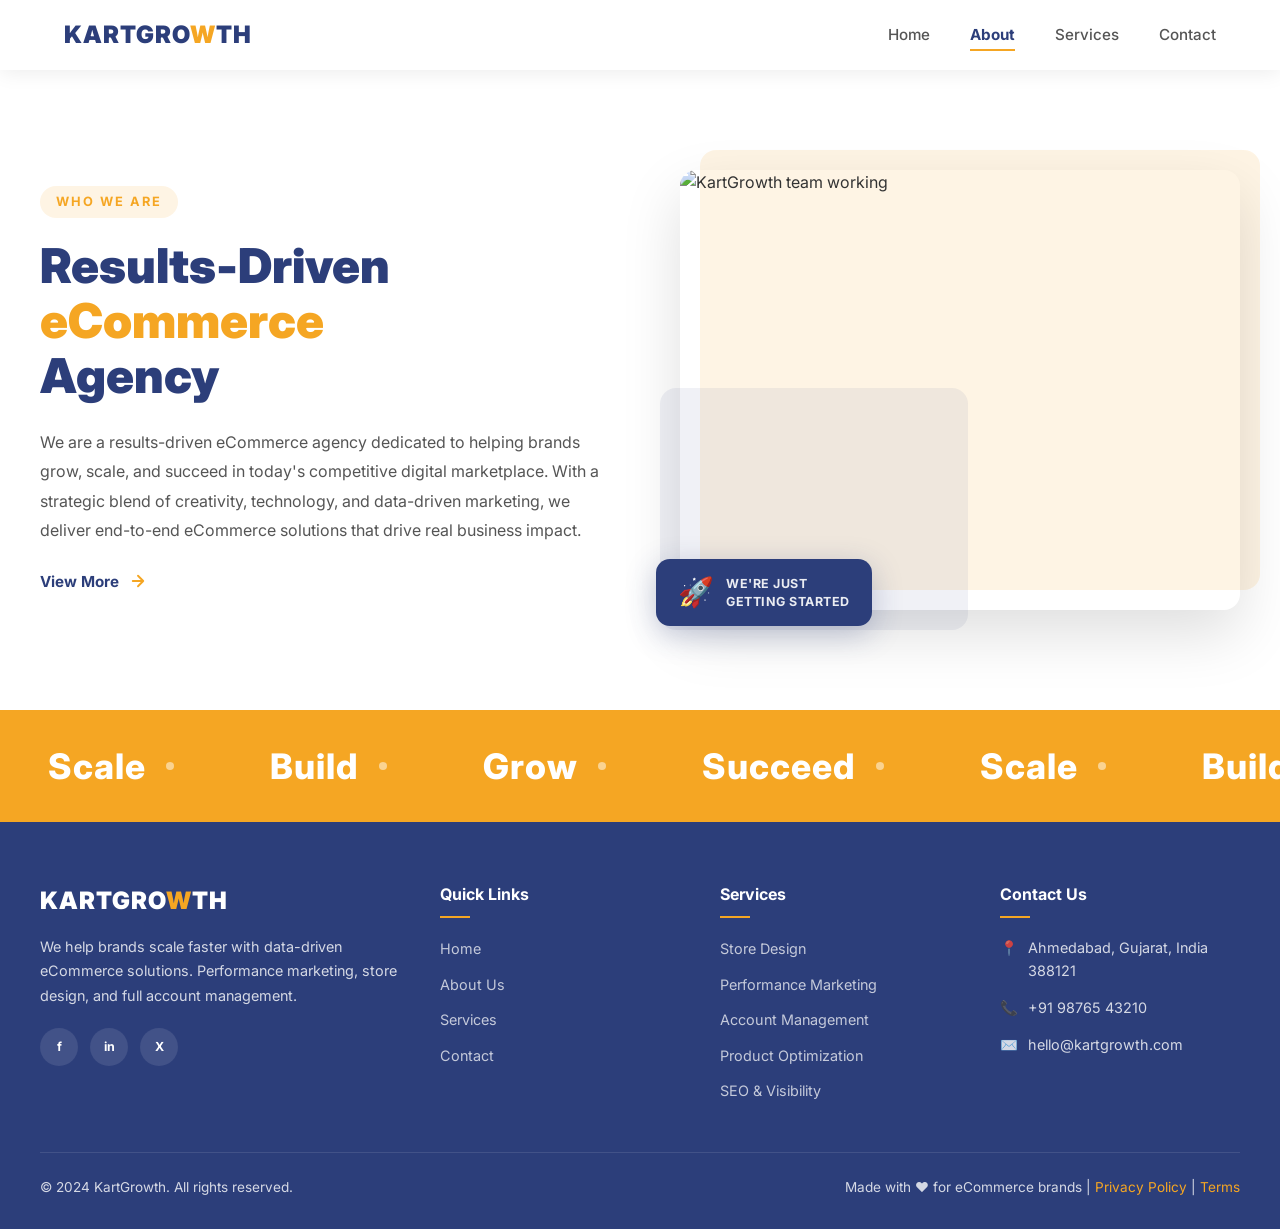
==== about/index.html @ 32ffd0ef "Initial commit: Added HTML, CSS, JS, and Images" ====
<!DOCTYPE html>
<html lang="en">
<head>
  <meta charset="UTF-8" />
  <meta name="viewport" content="width=device-width, initial-scale=1.0" />
  <title>About | KartGrowth</title>
  <link rel="stylesheet" href="../css/style.css" />
  <link rel="stylesheet" href="../css/about.css" />
</head>
<body>

  <div id="header-placeholder"></div>

  <main class="page-content">
    <!-- ===== ABOUT US ===== -->
    <section class="about" id="about">
    <div class="about-container">

        <!-- Left: Content -->
        <div class="about-content">
        <span class="about-tag">Who We Are</span>
        <h2 class="about-title">
            Results-Driven<br><span>eCommerce</span><br>Agency
        </h2>
        <p class="about-desc">
            We are a results-driven eCommerce agency dedicated to helping brands grow,
            scale, and succeed in today's competitive digital marketplace. With a
            strategic blend of creativity, technology, and data-driven marketing, we
            deliver end-to-end eCommerce solutions that drive real business impact.
        </p>

        <div class="about-extra" id="about-extra">
            <p class="about-desc">
            Our expertise spans across store design and development, high-converting
            product listings, brand-focused creatives, performance marketing, and
            complete account management. We work closely with our clients to
            understand their goals, challenges, and target audience, enabling us to
            craft customized strategies that maximize visibility, conversions, and
            long-term growth.
            </p>
            <p class="about-desc">
            At our core, we believe in transparency, innovation, and continuous
            optimization. Our mission is to empower businesses of all sizes to build
            strong digital brands, increase revenue, and achieve sustainable success
            across major eCommerce platforms. With a passion for excellence and a
            commitment to results, we transform ideas into high-performing online
            businesses.
            </p>
        </div>

        <button class="about-link" id="about-toggle" onclick="toggleAbout()">
            View More
            <svg id="about-arrow" viewBox="0 0 24 24" fill="none" stroke-width="2.5" stroke-linecap="round" stroke-linejoin="round">
            <path d="M5 12h14M12 5l7 7-7 7"/>
            </svg>
        </button>
        </div>

        <!-- Right: Image -->
        <div class="about-image-wrap">
        <img
            src="https://images.unsplash.com/photo-1573496359142-b8d87734a5a2?w=800&q=80"
            alt="KartGrowth team working"
        />
        <div class="about-badge">
            <div class="badge-icon">🚀</div>
            <div class="badge-text">We're Just<br>Getting Started</div>
        </div>
        </div>

    </div>
    </section>

    <!-- ===== MARQUEE STRIP ===== -->
    <div class="marquee-section">
    <div class="marquee-track">
        <div class="marquee-item"><span>Scale</span><span class="marquee-dot"></span></div>
        <div class="marquee-item"><span>Build</span><span class="marquee-dot"></span></div>
        <div class="marquee-item"><span>Grow</span><span class="marquee-dot"></span></div>
        <div class="marquee-item"><span>Succeed</span><span class="marquee-dot"></span></div>
        <div class="marquee-item"><span>Scale</span><span class="marquee-dot"></span></div>
        <div class="marquee-item"><span>Build</span><span class="marquee-dot"></span></div>
        <div class="marquee-item"><span>Grow</span><span class="marquee-dot"></span></div>
        <div class="marquee-item"><span>Succeed</span><span class="marquee-dot"></span></div>
        <div class="marquee-item"><span>Scale</span><span class="marquee-dot"></span></div>
        <div class="marquee-item"><span>Build</span><span class="marquee-dot"></span></div>
        <div class="marquee-item"><span>Grow</span><span class="marquee-dot"></span></div>
        <div class="marquee-item"><span>Succeed</span><span class="marquee-dot"></span></div>
        <div class="marquee-item"><span>Scale</span><span class="marquee-dot"></span></div>
        <div class="marquee-item"><span>Build</span><span class="marquee-dot"></span></div>
        <div class="marquee-item"><span>Grow</span><span class="marquee-dot"></span></div>
        <div class="marquee-item"><span>Succeed</span><span class="marquee-dot"></span></div>
    </div>
    </div>
  </main>

  <div id="footer-placeholder"></div>

  <script src="../js/main.js"></script>
</body>
</html>
---- css/style.css ----
/* ===== GOOGLE FONTS - INTER ===== */
@import url('https://fonts.googleapis.com/css2?family=Inter:wght@400;500;600;700;800;900&display=swap');

/* ===== RESET & BASE ===== */
*, *::before, *::after { box-sizing: border-box; margin: 0; padding: 0; }

:root {
  --primary: #f5a623;
  --dark: #2c3e7a;
  --white: #ffffff;
  --gray: #f4f4f4;
  --text: #333333;
  --shadow: 0 4px 20px rgba(0,0,0,0.1);
  --radius: 8px;
  --transition: 0.3s ease;
}

html { scroll-behavior: smooth; }

body {
  font-family: 'Inter', sans-serif;
  color: var(--text);
  line-height: 1.6;
  overflow-x: hidden;
}

a { text-decoration: none; color: inherit; }
img { max-width: 100%; display: block; }

/* ===== HEADER ===== */
.header {
  position: fixed;
  top: 0; left: 0; right: 0;
  z-index: 1000;
  background: rgba(255,255,255,0.97);
  backdrop-filter: blur(10px);
  box-shadow: 0 2px 20px rgba(0,0,0,0.08);
  height: 70px;
  transition: height 0.3s ease;
}

.header-container {
  max-width: 1200px;
  margin: 0 auto;
  padding: 0 24px;
  height: 100%;
  display: flex;
  align-items: center;
  justify-content: space-between;
}

.logo {
  font-size: 1.5rem;
  font-weight: 900;
  color: var(--dark);
  letter-spacing: 1px;
  font-family: 'Inter', sans-serif;
}
.logo-accent, .footer-logo span { color: var(--primary); }

.nav { display: flex; gap: 40px; }

.nav-link {
  color: #555;
  font-weight: 500;
  font-size: 0.95rem;
  position: relative;
  transition: color var(--transition);
  font-family: 'Inter', sans-serif;
}
.nav-link::after {
  content: '';
  position: absolute;
  bottom: -4px; left: 0;
  width: 0; height: 2px;
  background: var(--primary);
  transition: width var(--transition);
}
.nav-link:hover { color: var(--dark); }
.nav-link:hover::after { width: 100%; }
.nav-link.active { color: var(--dark); font-weight: 700; }
.nav-link.active::after { width: 100%; }

/* Hamburger */
.hamburger {
  display: none;
  flex-direction: column;
  gap: 5px;
  background: none;
  border: none;
  cursor: pointer;
  padding: 4px;
  z-index: 1100;
}
.hamburger span {
  display: block;
  width: 25px; height: 3px;
  background: var(--dark);
  border-radius: 3px;
  transition: var(--transition);
}
.hamburger.active span:nth-child(1) { transform: translateY(8px) rotate(45deg); }
.hamburger.active span:nth-child(2) { opacity: 0; }
.hamburger.active span:nth-child(3) { transform: translateY(-8px) rotate(-45deg); }

/* ===== HERO SECTION ===== */
.hero {
  min-height: 100vh;
  padding-top: 70px;
  background: linear-gradient(rgba(20,30,70,0.62), rgba(20,30,70,0.62)),
              url('https://images.unsplash.com/photo-1522071820081-009f0129c71c?w=1600&q=80') center/cover no-repeat;
  display: flex;
  align-items: center;
}

.hero-container {
  max-width: 1200px;
  margin: 0 auto;
  padding: 60px 24px;
  display: grid;
  grid-template-columns: 1fr 400px;
  gap: 60px;
  align-items: center;
  width: 100%;
}

.hero-title {
  font-size: clamp(2.2rem, 5vw, 3.8rem);
  font-weight: 900;
  line-height: 1.15;
  color: var(--white);
  margin-bottom: 24px;
  font-family: 'Inter', sans-serif;
}
.hero-title .highlight { color: var(--primary); }

.hero-desc {
  color: rgba(255,255,255,0.88);
  font-size: 1rem;
  margin-bottom: 36px;
  max-width: 560px;
  font-weight: 400;
}

.btn-primary {
  display: inline-block;
  background: var(--primary);
  color: var(--white);
  font-weight: 700;
  font-size: 1rem;
  padding: 16px 36px;
  border-radius: var(--radius);
  border: none;
  cursor: pointer;
  transition: transform var(--transition), box-shadow var(--transition);
  font-family: 'Inter', sans-serif;
}
.btn-primary:hover {
  transform: translateY(-2px);
  box-shadow: 0 8px 25px rgba(245,166,35,0.45);
}

/* Hero Form */
.hero-form {
  background: var(--primary);
  border-radius: 12px;
  padding: 32px 28px;
  display: flex;
  flex-direction: column;
  gap: 14px;
}

.hero-form input,
.hero-form textarea {
  width: 100%;
  padding: 14px 16px;
  border: none;
  border-radius: var(--radius);
  font-size: 0.95rem;
  outline: none;
  font-family: 'Inter', sans-serif;
  background: var(--white);
  color: var(--text);
  transition: box-shadow var(--transition);
}
.hero-form input::placeholder,
.hero-form textarea::placeholder { color: #aaa; font-family: 'Inter', sans-serif; }
.hero-form input:focus,
.hero-form textarea:focus { box-shadow: 0 0 0 3px rgba(255,255,255,0.5); }

.hero-form textarea { resize: none; height: 80px; }

.btn-submit {
  background: var(--dark);
  color: var(--white);
  font-weight: 700;
  font-size: 1.05rem;
  padding: 15px;
  border: none;
  border-radius: var(--radius);
  cursor: pointer;
  transition: background var(--transition), transform var(--transition);
  font-family: 'Inter', sans-serif;
  letter-spacing: 0.3px;
}
.btn-submit:hover { background: #1a2a5e; transform: translateY(-1px); }

/* ===== FOOTER ===== */
.footer {
  background: var(--dark);
  color: rgba(255,255,255,0.8);
  padding: 60px 24px 30px;
  font-family: 'Inter', sans-serif;
}

.footer-container {
  max-width: 1200px;
  margin: 0 auto;
}

.footer-grid {
  display: grid;
  grid-template-columns: 1.5fr 1fr 1fr 1fr;
  gap: 40px;
  margin-bottom: 48px;
}

.footer-logo {
  font-size: 1.5rem;
  font-weight: 900;
  color: var(--white);
  margin-bottom: 14px;
  letter-spacing: 1px;
}

.footer-desc { font-size: 0.9rem; line-height: 1.7; margin-bottom: 20px; }

.social-links { display: flex; gap: 12px; flex-wrap: wrap; }
.social-link {
  width: 38px; height: 38px;
  background: rgba(255,255,255,0.1);
  border-radius: 50%;
  display: flex;
  align-items: center;
  justify-content: center;
  font-size: 0.78rem;
  font-weight: 700;
  color: var(--white);
  transition: background var(--transition);
}
.social-link:hover { background: var(--primary); }

.footer-heading {
  font-size: 1rem;
  font-weight: 700;
  color: var(--white);
  margin-bottom: 18px;
  position: relative;
  padding-bottom: 10px;
}
.footer-heading::after {
  content: '';
  position: absolute;
  bottom: 0; left: 0;
  width: 30px; height: 2px;
  background: var(--primary);
}

.footer-links { list-style: none; display: flex; flex-direction: column; gap: 10px; }
.footer-links a {
  color: rgba(255,255,255,0.72);
  font-size: 0.9rem;
  transition: color var(--transition), padding-left var(--transition);
}
.footer-links a:hover { color: var(--primary); padding-left: 5px; }

.footer-contact-item {
  display: flex;
  gap: 10px;
  align-items: flex-start;
  font-size: 0.9rem;
  margin-bottom: 14px;
}
.footer-contact-item .icon { font-style: normal; min-width: 18px; }

.footer-bottom {
  border-top: 1px solid rgba(255,255,255,0.1);
  padding-top: 24px;
  display: flex;
  justify-content: space-between;
  align-items: center;
  font-size: 0.85rem;
  flex-wrap: wrap;
  gap: 12px;
}
.footer-bottom a { color: var(--primary); }

/* ===== PAGE WRAPPER (used by inner pages) ===== */
.page-content {
  padding-top: 70px;
  min-height: 80vh;
}

/* ===== RESPONSIVE ===== */
@media (max-width: 968px) {
  .hero-container {
    grid-template-columns: 1fr;
    text-align: center;
    gap: 40px;
  }
  .hero-desc { margin: 0 auto 36px; }
  .hero-form { max-width: 480px; margin: 0 auto; width: 100%; }
  .footer-grid { grid-template-columns: 1fr 1fr; gap: 32px; }
}

@media (max-width: 768px) {
  .nav {
    position: fixed;
    top: 70px; left: 0; right: 0;
    background: var(--white);
    flex-direction: column;
    align-items: center;
    gap: 0;
    max-height: 0;
    overflow: hidden;
    transition: max-height 0.35s ease, padding 0.35s ease;
    box-shadow: 0 8px 20px rgba(0,0,0,0.08);
  }
  .nav.open { max-height: 300px; padding: 16px 0; }
  .nav-link {
    padding: 14px 24px;
    width: 100%;
    text-align: center;
    font-size: 1rem;
    border-bottom: 1px solid #f0f0f0;
  }
  .nav-link::after { display: none; }
  .hamburger { display: flex; }
  .footer-grid { grid-template-columns: 1fr; }
  .footer-bottom { flex-direction: column; text-align: center; }
}

@media (max-width: 480px) {
  .hero-title { font-size: 2rem; }
  .hero-desc { font-size: 0.95rem; }
  .btn-primary { padding: 14px 28px; font-size: 0.95rem; }
  .hero-form { padding: 24px 18px; }
}
---- css/about.css ----
/* ===== ABOUT US SECTION ===== */
.about {
  padding: 100px 24px;
  background: var(--white);
  overflow: hidden;
}

.about-container {
  max-width: 1200px;
  margin: 0 auto;
  display: grid;
  grid-template-columns: 1fr 1fr;
  gap: 80px;
  align-items: center;
}

.about-tag {
  display: inline-block;
  background: rgba(245, 166, 35, 0.12);
  color: var(--primary);
  font-size: 0.8rem;
  font-weight: 700;
  letter-spacing: 2px;
  text-transform: uppercase;
  padding: 6px 16px;
  border-radius: 50px;
  margin-bottom: 20px;
}

.about-title {
  font-size: clamp(2.2rem, 4vw, 3rem);
  font-weight: 900;
  color: var(--dark);
  line-height: 1.15;
  margin-bottom: 24px;
}
.about-title span { color: var(--primary); }

.about-desc {
  color: #555;
  font-size: 1rem;
  line-height: 1.85;
  margin-bottom: 18px;
}

/* Expandable content */
.about-extra {
  max-height: 0;
  overflow: hidden;
  transition: max-height 0.5s ease, opacity 0.4s ease;
  opacity: 0;
}
.about-extra.open {
  max-height: 640px;
  opacity: 1;
}

/* View More button */
.about-link {
  display: inline-flex;
  align-items: center;
  gap: 10px;
  color: var(--dark);
  font-weight: 700;
  font-size: 0.95rem;
  background: none;
  border: none;
  cursor: pointer;
  font-family: 'Inter', sans-serif;
  padding: 0;
  margin-top: 8px;
  position: relative;
  transition: gap var(--transition);
}
.about-link::after {
  content: '';
  position: absolute;
  bottom: -3px; left: 0;
  width: 100%; height: 2px;
  background: var(--primary);
  transform: scaleX(0);
  transform-origin: left;
  transition: transform var(--transition);
}
.about-link:hover { gap: 16px; }
.about-link:hover::after { transform: scaleX(1); }
.about-link svg {
  width: 18px; height: 18px;
  stroke: var(--primary);
  transition: transform var(--transition);
}
.about-link:hover svg { transform: translateX(4px); }

/* Right Image */
.about-image-wrap {
  position: relative;
}
.about-image-wrap::before {
  content: '';
  position: absolute;
  top: -20px; right: -20px;
  width: 100%; height: 100%;
  background: rgba(245, 166, 35, 0.12);
  border-radius: 16px;
  z-index: 0;
}
.about-image-wrap::after {
  content: '';
  position: absolute;
  bottom: -20px; left: -20px;
  width: 55%; height: 55%;
  background: rgba(44, 62, 122, 0.07);
  border-radius: 16px;
  z-index: 0;
}
.about-image-wrap img {
  width: 100%;
  height: 440px;
  object-fit: cover;
  border-radius: 16px;
  position: relative;
  z-index: 1;
  box-shadow: 0 24px 60px rgba(0,0,0,0.13);
}

/* Startup badge */
.about-badge {
  position: absolute;
  bottom: -16px;
  left: -24px;
  background: var(--dark);
  color: var(--white);
  border-radius: 14px;
  padding: 16px 22px;
  z-index: 2;
  box-shadow: 0 8px 30px rgba(44,62,122,0.28);
  display: flex;
  align-items: center;
  gap: 12px;
  min-width: 190px;
}
.badge-icon { font-size: 1.8rem; line-height: 1; }
.badge-text {
  font-size: 0.78rem;
  font-weight: 700;
  line-height: 1.4;
  text-transform: uppercase;
  letter-spacing: 0.5px;
  color: rgba(255,255,255,0.9);
}

/* ===== MARQUEE ===== */
.marquee-section {
  background: var(--primary);
  padding: 28px 0;
  overflow: hidden;
}
.marquee-track {
  display: flex;
  animation: marquee 20s linear infinite;
  width: max-content;
}
.marquee-item {
  display: flex;
  align-items: center;
  gap: 20px;
  padding: 0 48px;
  white-space: nowrap;
}
.marquee-item span {
  font-size: clamp(1.6rem, 3vw, 2.2rem);
  font-weight: 800;
  color: var(--white);
  letter-spacing: 1px;
}
.marquee-dot {
  width: 8px; height: 8px;
  background: rgba(255,255,255,0.5);
  border-radius: 50%;
  flex-shrink: 0;
}
@keyframes marquee {
  0%   { transform: translateX(0); }
  100% { transform: translateX(-50%); }
}
.marquee-section:hover .marquee-track { animation-play-state: paused; }

/* ===== RESPONSIVE ===== */
@media (max-width: 968px) {
  .about-container { grid-template-columns: 1fr; gap: 50px; }
  .about-image-wrap { order: -1; }
  .about-badge { left: 12px; }
}
@media (max-width: 600px) {
  .about { padding: 70px 24px; }
  .about-image-wrap img { height: 280px; }
  .about-badge { bottom: -10px; left: 8px; padding: 12px 16px; min-width: 160px; }
  .badge-icon { font-size: 1.4rem; }
}
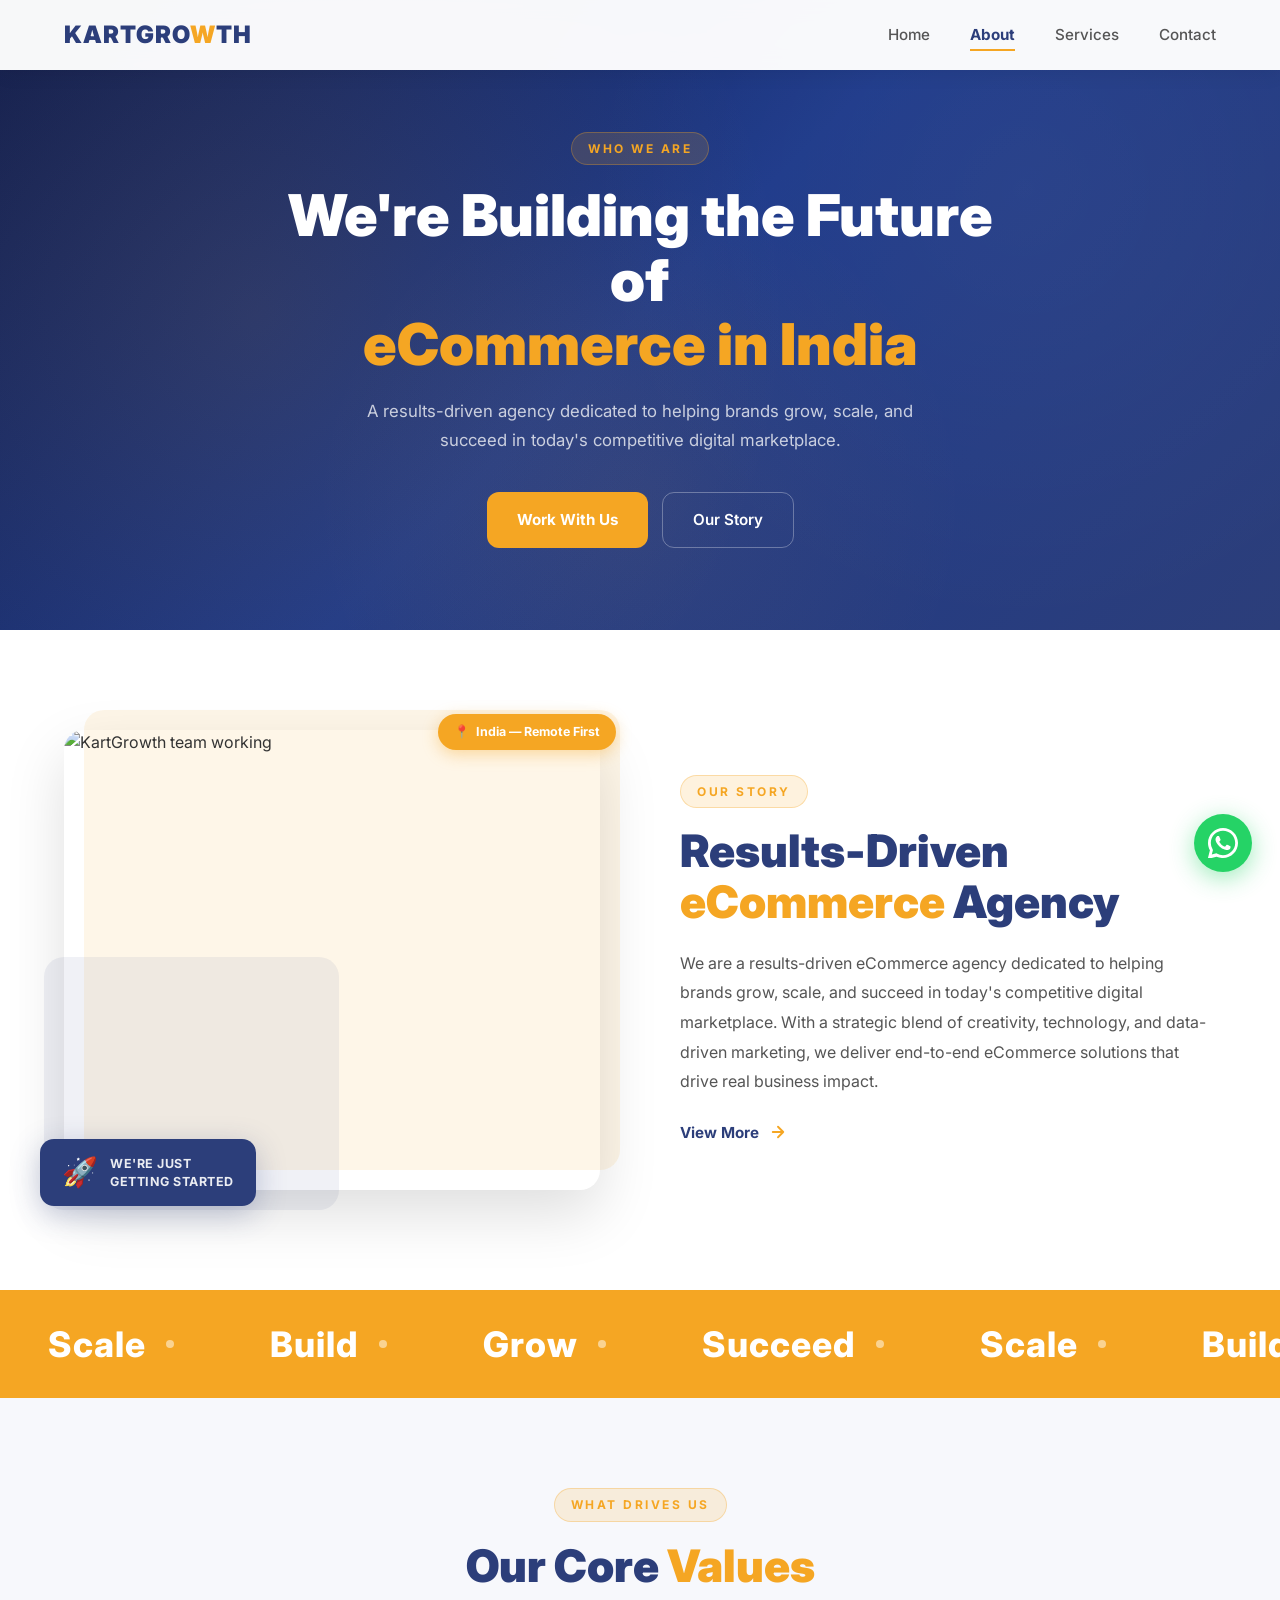
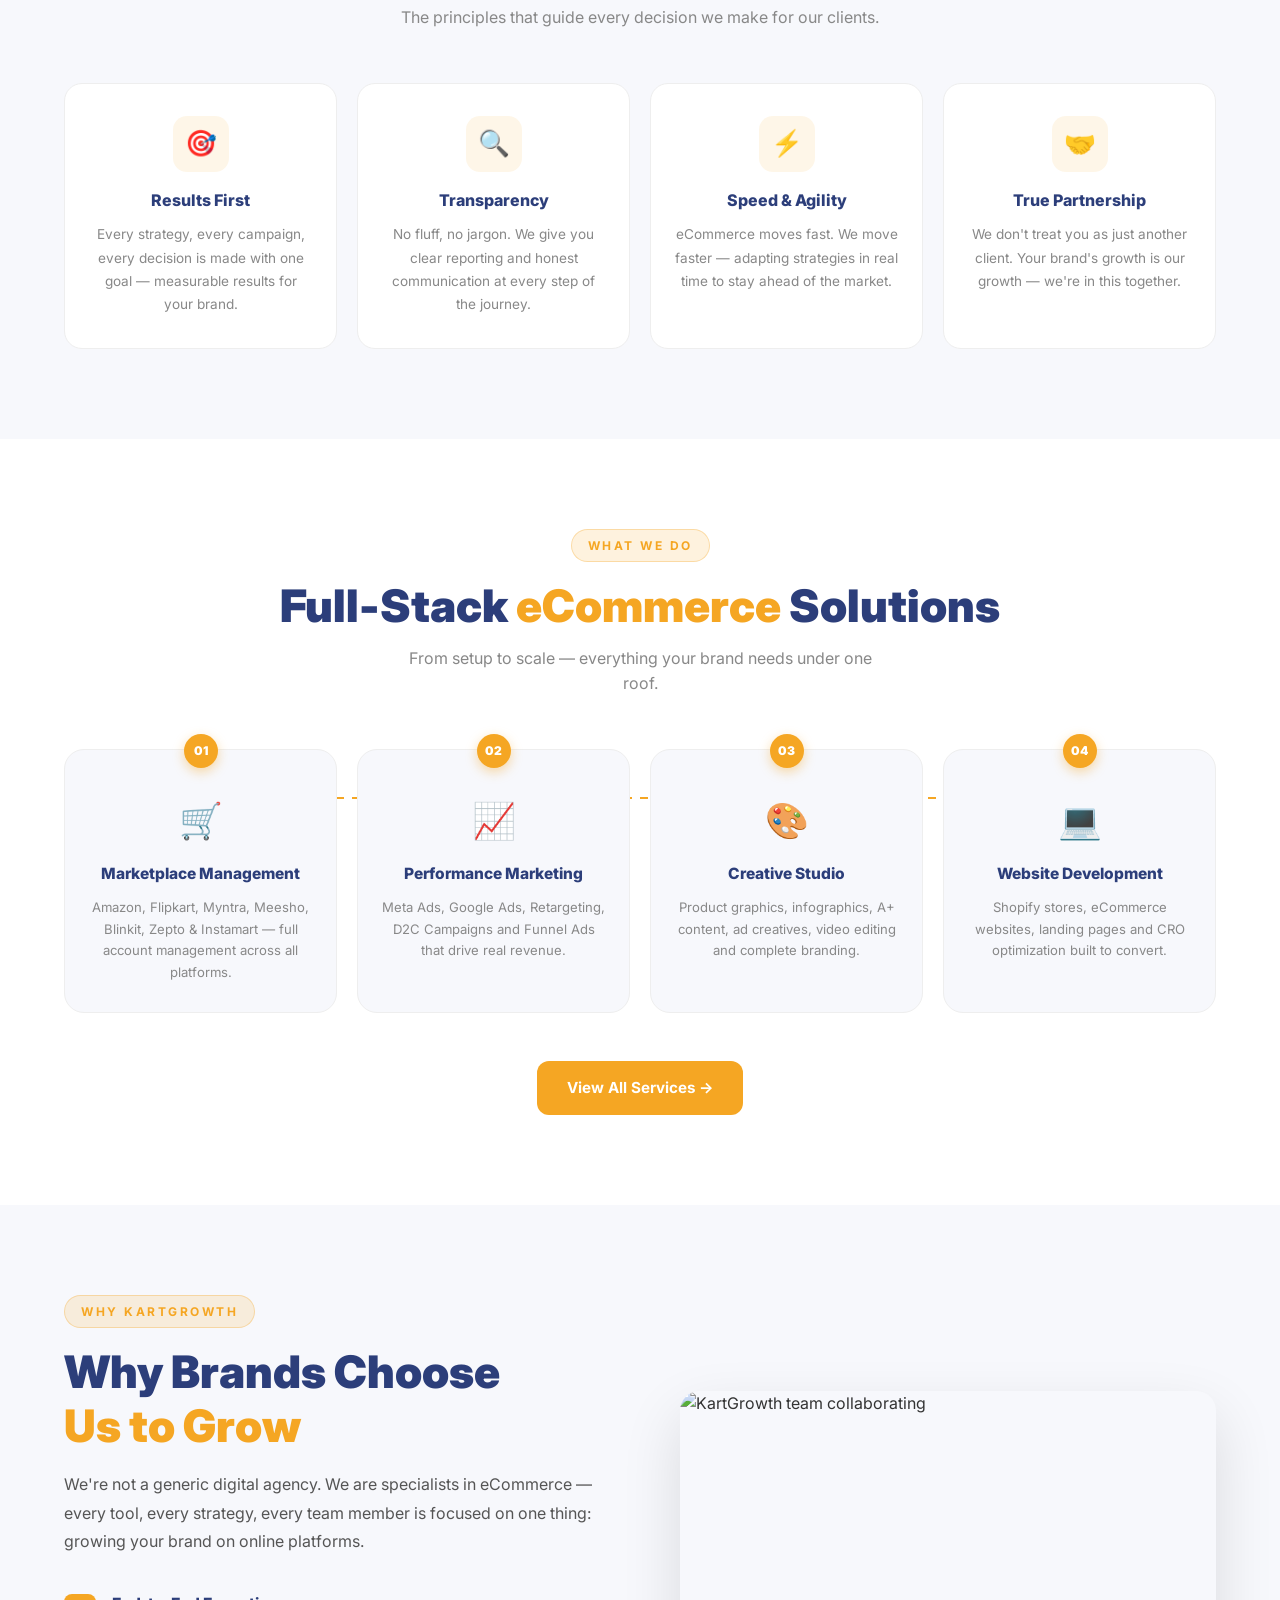
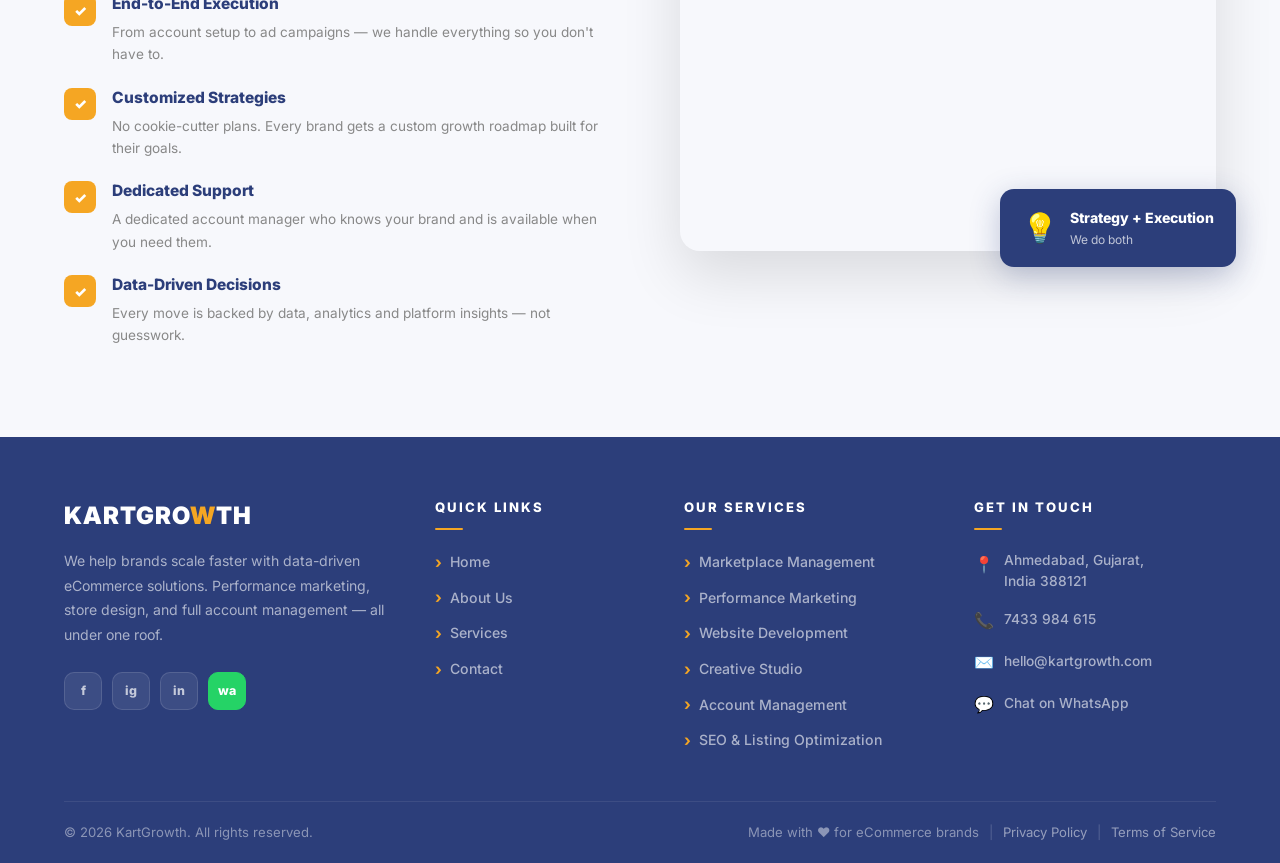
==== commit a48c9153: "Service Icons and lots of changes" ====
--- a/about/index.html
+++ b/about/index.html
@@ -3,7 +3,13 @@
 <head>
   <meta charset="UTF-8" />
   <meta name="viewport" content="width=device-width, initial-scale=1.0" />
+  <meta name="description" content="About KartGrowth – Results-driven eCommerce agency helping brands scale." />
   <title>About | KartGrowth</title>
+  <link rel="icon" type="image/x-icon" href="../images/favicon/favicon.ico">
+  <link rel="icon" type="image/png" sizes="16x16" href="../images/favicon/favicon-16x16.png">
+  <link rel="icon" type="image/png" sizes="32x32" href="../images/favicon/favicon-32x32.png">
+  <link rel="apple-touch-icon" sizes="180x180" href="../images/favicon/favicon-apple-touch-icon.png">
+  <link rel="manifest" href="../images/favicon/site.webmanifest">
   <link rel="stylesheet" href="../css/style.css" />
   <link rel="stylesheet" href="../css/about.css" />
 </head>
@@ -11,91 +17,237 @@
 
   <div id="header-placeholder"></div>
 
-  <main class="page-content">
-    <!-- ===== ABOUT US ===== -->
-    <section class="about" id="about">
-    <div class="about-container">
-
-        <!-- Left: Content -->
-        <div class="about-content">
-        <span class="about-tag">Who We Are</span>
-        <h2 class="about-title">
-            Results-Driven<br><span>eCommerce</span><br>Agency
-        </h2>
-        <p class="about-desc">
-            We are a results-driven eCommerce agency dedicated to helping brands grow,
-            scale, and succeed in today's competitive digital marketplace. With a
-            strategic blend of creativity, technology, and data-driven marketing, we
-            deliver end-to-end eCommerce solutions that drive real business impact.
-        </p>
-
-        <div class="about-extra" id="about-extra">
-            <p class="about-desc">
-            Our expertise spans across store design and development, high-converting
-            product listings, brand-focused creatives, performance marketing, and
-            complete account management. We work closely with our clients to
-            understand their goals, challenges, and target audience, enabling us to
-            craft customized strategies that maximize visibility, conversions, and
-            long-term growth.
-            </p>
-            <p class="about-desc">
-            At our core, we believe in transparency, innovation, and continuous
-            optimization. Our mission is to empower businesses of all sizes to build
-            strong digital brands, increase revenue, and achieve sustainable success
-            across major eCommerce platforms. With a passion for excellence and a
-            commitment to results, we transform ideas into high-performing online
-            businesses.
-            </p>
-        </div>
-
-        <button class="about-link" id="about-toggle" onclick="toggleAbout()">
-            View More
-            <svg id="about-arrow" viewBox="0 0 24 24" fill="none" stroke-width="2.5" stroke-linecap="round" stroke-linejoin="round">
-            <path d="M5 12h14M12 5l7 7-7 7"/>
-            </svg>
-        </button>
-        </div>
-
-        <!-- Right: Image -->
-        <div class="about-image-wrap">
-        <img
+  <!-- ===== HERO ===== -->
+  <section class="abt-hero">
+    <div class="abt-hero-bg"></div>
+    <div class="abt-hero-inner">
+      <span class="abt-badge">Who We Are</span>
+      <h1>We're Building the Future of<br><span>eCommerce in India</span></h1>
+      <p>A results-driven agency dedicated to helping brands grow, scale, and succeed in today's competitive digital marketplace.</p>
+      <div class="abt-hero-btns">
+        <a href="/contact/" class="abt-btn-primary">Work With Us</a>
+        <a href="#our-story" class="abt-btn-outline">Our Story</a>
+      </div>
+    </div>
+  </section>
+
+  <!-- ===== OUR STORY ===== -->
+  <section class="abt-story" id="our-story">
+    <div class="abt-container">
+      <div class="abt-story-grid">
+
+        <!-- Left: Image -->
+        <div class="abt-img-wrap">
+          <img
             src="https://images.unsplash.com/photo-1573496359142-b8d87734a5a2?w=800&q=80"
             alt="KartGrowth team working"
-        />
-        <div class="about-badge">
-            <div class="badge-icon">🚀</div>
-            <div class="badge-text">We're Just<br>Getting Started</div>
-        </div>
-        </div>
-
-    </div>
-    </section>
-
-    <!-- ===== MARQUEE STRIP ===== -->
-    <div class="marquee-section">
-    <div class="marquee-track">
-        <div class="marquee-item"><span>Scale</span><span class="marquee-dot"></span></div>
-        <div class="marquee-item"><span>Build</span><span class="marquee-dot"></span></div>
-        <div class="marquee-item"><span>Grow</span><span class="marquee-dot"></span></div>
-        <div class="marquee-item"><span>Succeed</span><span class="marquee-dot"></span></div>
-        <div class="marquee-item"><span>Scale</span><span class="marquee-dot"></span></div>
-        <div class="marquee-item"><span>Build</span><span class="marquee-dot"></span></div>
-        <div class="marquee-item"><span>Grow</span><span class="marquee-dot"></span></div>
-        <div class="marquee-item"><span>Succeed</span><span class="marquee-dot"></span></div>
-        <div class="marquee-item"><span>Scale</span><span class="marquee-dot"></span></div>
-        <div class="marquee-item"><span>Build</span><span class="marquee-dot"></span></div>
-        <div class="marquee-item"><span>Grow</span><span class="marquee-dot"></span></div>
-        <div class="marquee-item"><span>Succeed</span><span class="marquee-dot"></span></div>
-        <div class="marquee-item"><span>Scale</span><span class="marquee-dot"></span></div>
-        <div class="marquee-item"><span>Build</span><span class="marquee-dot"></span></div>
-        <div class="marquee-item"><span>Grow</span><span class="marquee-dot"></span></div>
-        <div class="marquee-item"><span>Succeed</span><span class="marquee-dot"></span></div>
-    </div>
-    </div>
-  </main>
+          />
+          <div class="abt-img-badge">
+            <div class="abt-badge-icon">🚀</div>
+            <div class="abt-badge-text">We're Just<br>Getting Started</div>
+          </div>
+          <div class="abt-img-tag">
+            <span>📍</span> India — Remote First
+          </div>
+        </div>
+
+        <!-- Right: Content -->
+        <div class="abt-story-content">
+          <span class="abt-badge">Our Story</span>
+          <h2>Results-Driven<br><span>eCommerce</span> Agency</h2>
+
+          <p>We are a results-driven eCommerce agency dedicated to helping brands grow, scale, and succeed in today's competitive digital marketplace. With a strategic blend of creativity, technology, and data-driven marketing, we deliver end-to-end eCommerce solutions that drive real business impact.</p>
+
+          <div class="abt-extra" id="abt-extra">
+            <p>Our expertise spans across store design and development, high-converting product listings, brand-focused creatives, performance marketing, and complete account management. We work closely with our clients to understand their goals, challenges, and target audience, enabling us to craft customized strategies that maximize visibility, conversions, and long-term growth.</p>
+            <p>At our core, we believe in transparency, innovation, and continuous optimization. Our mission is to empower businesses of all sizes to build strong digital brands, increase revenue, and achieve sustainable success across major eCommerce platforms. With a passion for excellence and a commitment to results, we transform ideas into high-performing online businesses.</p>
+          </div>
+
+          <button class="abt-toggle-btn" id="abt-toggle" onclick="toggleAbtExtra()">
+            View More
+            <svg id="abt-arrow" viewBox="0 0 24 24" fill="none" stroke="currentColor" stroke-width="2.5" stroke-linecap="round" stroke-linejoin="round">
+              <path d="M5 12h14M12 5l7 7-7 7"/>
+            </svg>
+          </button>
+        </div>
+
+      </div>
+    </div>
+  </section>
+
+  <!-- ===== MARQUEE ===== -->
+  <div class="abt-marquee">
+    <div class="abt-marquee-track">
+      <div class="abt-marquee-item"><span>Scale</span><i></i></div>
+      <div class="abt-marquee-item"><span>Build</span><i></i></div>
+      <div class="abt-marquee-item"><span>Grow</span><i></i></div>
+      <div class="abt-marquee-item"><span>Succeed</span><i></i></div>
+      <div class="abt-marquee-item"><span>Scale</span><i></i></div>
+      <div class="abt-marquee-item"><span>Build</span><i></i></div>
+      <div class="abt-marquee-item"><span>Grow</span><i></i></div>
+      <div class="abt-marquee-item"><span>Succeed</span><i></i></div>
+      <div class="abt-marquee-item"><span>Scale</span><i></i></div>
+      <div class="abt-marquee-item"><span>Build</span><i></i></div>
+      <div class="abt-marquee-item"><span>Grow</span><i></i></div>
+      <div class="abt-marquee-item"><span>Succeed</span><i></i></div>
+      <div class="abt-marquee-item"><span>Scale</span><i></i></div>
+      <div class="abt-marquee-item"><span>Build</span><i></i></div>
+      <div class="abt-marquee-item"><span>Grow</span><i></i></div>
+      <div class="abt-marquee-item"><span>Succeed</span><i></i></div>
+    </div>
+  </div>
+
+  <!-- ===== WHAT DRIVES US ===== -->
+  <section class="abt-values">
+    <div class="abt-container">
+      <div class="abt-section-head">
+        <span class="abt-badge">What Drives Us</span>
+        <h2>Our Core <span>Values</span></h2>
+        <p>The principles that guide every decision we make for our clients.</p>
+      </div>
+      <div class="abt-values-grid">
+        <div class="abt-value-card">
+          <div class="abt-value-icon">🎯</div>
+          <h4>Results First</h4>
+          <p>Every strategy, every campaign, every decision is made with one goal — measurable results for your brand.</p>
+        </div>
+        <div class="abt-value-card">
+          <div class="abt-value-icon">🔍</div>
+          <h4>Transparency</h4>
+          <p>No fluff, no jargon. We give you clear reporting and honest communication at every step of the journey.</p>
+        </div>
+        <div class="abt-value-card">
+          <div class="abt-value-icon">⚡</div>
+          <h4>Speed & Agility</h4>
+          <p>eCommerce moves fast. We move faster — adapting strategies in real time to stay ahead of the market.</p>
+        </div>
+        <div class="abt-value-card">
+          <div class="abt-value-icon">🤝</div>
+          <h4>True Partnership</h4>
+          <p>We don't treat you as just another client. Your brand's growth is our growth — we're in this together.</p>
+        </div>
+      </div>
+    </div>
+  </section>
+
+  <!-- ===== WHAT WE OFFER ===== -->
+  <section class="abt-offer">
+    <div class="abt-container">
+      <div class="abt-section-head">
+        <span class="abt-badge">What We Do</span>
+        <h2>Full-Stack <span>eCommerce</span> Solutions</h2>
+        <p>From setup to scale — everything your brand needs under one roof.</p>
+      </div>
+      <div class="abt-offer-grid">
+        <div class="abt-offer-card">
+          <div class="abt-offer-num">01</div>
+          <div class="abt-offer-icon">🛒</div>
+          <h4>Marketplace Management</h4>
+          <p>Amazon, Flipkart, Myntra, Meesho, Blinkit, Zepto & Instamart — full account management across all platforms.</p>
+        </div>
+        <div class="abt-offer-card">
+          <div class="abt-offer-num">02</div>
+          <div class="abt-offer-icon">📈</div>
+          <h4>Performance Marketing</h4>
+          <p>Meta Ads, Google Ads, Retargeting, D2C Campaigns and Funnel Ads that drive real revenue.</p>
+        </div>
+        <div class="abt-offer-card">
+          <div class="abt-offer-num">03</div>
+          <div class="abt-offer-icon">🎨</div>
+          <h4>Creative Studio</h4>
+          <p>Product graphics, infographics, A+ content, ad creatives, video editing and complete branding.</p>
+        </div>
+        <div class="abt-offer-card">
+          <div class="abt-offer-num">04</div>
+          <div class="abt-offer-icon">💻</div>
+          <h4>Website Development</h4>
+          <p>Shopify stores, eCommerce websites, landing pages and CRO optimization built to convert.</p>
+        </div>
+      </div>
+      <div class="abt-offer-cta">
+        <a href="/services/" class="abt-btn-primary">View All Services →</a>
+      </div>
+    </div>
+  </section>
+
+  <!-- ===== WHY CHOOSE US ===== -->
+  <section class="abt-why">
+    <div class="abt-container">
+      <div class="abt-why-grid">
+        <div class="abt-why-content">
+          <span class="abt-badge">Why KartGrowth</span>
+          <h2>Why Brands Choose<br><span>Us to Grow</span></h2>
+          <p>We're not a generic digital agency. We are specialists in eCommerce — every tool, every strategy, every team member is focused on one thing: growing your brand on online platforms.</p>
+          <div class="abt-why-list">
+            <div class="abt-why-item">
+              <div class="abt-why-check">✓</div>
+              <div>
+                <strong>End-to-End Execution</strong>
+                <p>From account setup to ad campaigns — we handle everything so you don't have to.</p>
+              </div>
+            </div>
+            <div class="abt-why-item">
+              <div class="abt-why-check">✓</div>
+              <div>
+                <strong>Customized Strategies</strong>
+                <p>No cookie-cutter plans. Every brand gets a custom growth roadmap built for their goals.</p>
+              </div>
+            </div>
+            <div class="abt-why-item">
+              <div class="abt-why-check">✓</div>
+              <div>
+                <strong>Dedicated Support</strong>
+                <p>A dedicated account manager who knows your brand and is available when you need them.</p>
+              </div>
+            </div>
+            <div class="abt-why-item">
+              <div class="abt-why-check">✓</div>
+              <div>
+                <strong>Data-Driven Decisions</strong>
+                <p>Every move is backed by data, analytics and platform insights — not guesswork.</p>
+              </div>
+            </div>
+          </div>
+        </div>
+        <div class="abt-why-image">
+          <img
+            src="https://images.unsplash.com/photo-1522071820081-009f0129c71c?w=800&q=80"
+            alt="KartGrowth team collaborating"
+          />
+          <div class="abt-why-badge">
+            <span>💡</span>
+            <div>
+              <strong>Strategy + Execution</strong>
+              <p>We do both</p>
+            </div>
+          </div>
+        </div>
+      </div>
+    </div>
+  </section>
 
   <div id="footer-placeholder"></div>
 
+  <!-- Floating WhatsApp -->
+  <a href="https://wa.me/917433984615" target="_blank" class="whatsapp-float" aria-label="Chat on WhatsApp">
+    <svg viewBox="0 0 24 24" fill="white" width="28" height="28">
+      <path d="M17.472 14.382c-.297-.149-1.758-.867-2.03-.967-.273-.099-.471-.148-.67.15-.197.297-.767.966-.94 1.164-.173.199-.347.223-.644.075-.297-.15-1.255-.463-2.39-1.475-.883-.788-1.48-1.761-1.653-2.059-.173-.297-.018-.458.13-.606.134-.133.298-.347.446-.52.149-.174.198-.298.298-.497.099-.198.05-.371-.025-.52-.075-.149-.669-1.612-.916-2.207-.242-.579-.487-.5-.669-.51-.173-.008-.371-.01-.57-.01-.198 0-.52.074-.792.372-.272.297-1.04 1.016-1.04 2.479 0 1.462 1.065 2.875 1.213 3.074.149.198 2.096 3.2 5.077 4.487.709.306 1.262.489 1.694.625.712.227 1.36.195 1.871.118.571-.085 1.758-.719 2.006-1.413.248-.694.248-1.289.173-1.413-.074-.124-.272-.198-.57-.347z"/>
+      <path d="M12 0C5.373 0 0 5.373 0 12c0 2.125.558 4.122 1.533 5.854L.057 23.57a.75.75 0 00.918.919l5.819-1.474A11.955 11.955 0 0012 24c6.627 0 12-5.373 12-12S18.627 0 12 0zm0 21.75a9.712 9.712 0 01-4.953-1.354l-.355-.211-3.676.931.96-3.576-.232-.368A9.715 9.715 0 012.25 12C2.25 6.615 6.615 2.25 12 2.25S21.75 6.615 21.75 12 17.385 21.75 12 21.75z"/>
+    </svg>
+  </a>
+
   <script src="../js/main.js"></script>
+  <script>
+    function toggleAbtExtra() {
+      const extra = document.getElementById('abt-extra');
+      const btn   = document.getElementById('abt-toggle');
+      const isOpen = extra.classList.contains('open');
+      extra.classList.toggle('open');
+      btn.innerHTML = isOpen
+        ? 'View More <svg viewBox="0 0 24 24" fill="none" stroke="currentColor" stroke-width="2.5" stroke-linecap="round" stroke-linejoin="round"><path d="M5 12h14M12 5l7 7-7 7"/></svg>'
+        : 'View Less <svg viewBox="0 0 24 24" fill="none" stroke="currentColor" stroke-width="2.5" stroke-linecap="round" stroke-linejoin="round"><path d="M5 12h14M12 19l7-7-7-7"/></svg>';
+      btn.querySelector('svg').style.cssText = 'width:18px;height:18px;stroke:#f5a623;';
+    }
+  </script>
 </body>
 </html>
--- a/css/style.css
+++ b/css/style.css
@@ -1,17 +1,27 @@
-/* ===== GOOGLE FONTS - INTER ===== */
+/* ================================================
+   style.css — KartGrowth Global Styles
+================================================ */
+
+/* ===== GOOGLE FONTS ===== */
 @import url('https://fonts.googleapis.com/css2?family=Inter:wght@400;500;600;700;800;900&display=swap');
 
-/* ===== RESET & BASE ===== */
-*, *::before, *::after { box-sizing: border-box; margin: 0; padding: 0; }
+/* ================================================
+   RESET & BASE
+================================================ */
+*, *::before, *::after {
+  box-sizing: border-box;
+  margin: 0;
+  padding: 0;
+}
 
 :root {
-  --primary: #f5a623;
-  --dark: #2c3e7a;
-  --white: #ffffff;
-  --gray: #f4f4f4;
-  --text: #333333;
-  --shadow: 0 4px 20px rgba(0,0,0,0.1);
-  --radius: 8px;
+  --primary:    #f5a623;
+  --dark:       #2c3e7a;
+  --white:      #ffffff;
+  --gray:       #f4f4f4;
+  --text:       #333333;
+  --shadow:     0 4px 20px rgba(0,0,0,0.1);
+  --radius:     8px;
   --transition: 0.3s ease;
 }
 
@@ -24,10 +34,12 @@
   overflow-x: hidden;
 }
 
-a { text-decoration: none; color: inherit; }
+a   { text-decoration: none; color: inherit; }
 img { max-width: 100%; display: block; }
 
-/* ===== HEADER ===== */
+/* ================================================
+   HEADER
+================================================ */
 .header {
   position: fixed;
   top: 0; left: 0; right: 0;
@@ -36,7 +48,7 @@
   backdrop-filter: blur(10px);
   box-shadow: 0 2px 20px rgba(0,0,0,0.08);
   height: 70px;
-  transition: height 0.3s ease;
+  transition: height 0.3s ease, box-shadow 0.3s ease;
 }
 
 .header-container {
@@ -54,10 +66,10 @@
   font-weight: 900;
   color: var(--dark);
   letter-spacing: 1px;
-  font-family: 'Inter', sans-serif;
-}
-.logo-accent, .footer-logo span { color: var(--primary); }
-
+}
+.logo-accent { color: var(--primary); }
+
+/* Nav */
 .nav { display: flex; gap: 40px; }
 
 .nav-link {
@@ -66,7 +78,6 @@
   font-size: 0.95rem;
   position: relative;
   transition: color var(--transition);
-  font-family: 'Inter', sans-serif;
 }
 .nav-link::after {
   content: '';
@@ -76,9 +87,9 @@
   background: var(--primary);
   transition: width var(--transition);
 }
-.nav-link:hover { color: var(--dark); }
-.nav-link:hover::after { width: 100%; }
-.nav-link.active { color: var(--dark); font-weight: 700; }
+.nav-link:hover         { color: var(--dark); }
+.nav-link:hover::after  { width: 100%; }
+.nav-link.active        { color: var(--dark); font-weight: 700; }
 .nav-link.active::after { width: 100%; }
 
 /* Hamburger */
@@ -103,12 +114,15 @@
 .hamburger.active span:nth-child(2) { opacity: 0; }
 .hamburger.active span:nth-child(3) { transform: translateY(-8px) rotate(-45deg); }
 
-/* ===== HERO SECTION ===== */
+/* ================================================
+   HERO
+================================================ */
 .hero {
   min-height: 100vh;
   padding-top: 70px;
-  background: linear-gradient(rgba(20,30,70,0.62), rgba(20,30,70,0.62)),
-              url('https://images.unsplash.com/photo-1522071820081-009f0129c71c?w=1600&q=80') center/cover no-repeat;
+  background:
+    linear-gradient(rgba(20,30,70,0.62), rgba(20,30,70,0.62)),
+    url('https://images.unsplash.com/photo-1522071820081-009f0129c71c?w=1600&q=80') center/cover no-repeat;
   display: flex;
   align-items: center;
 }
@@ -130,16 +144,15 @@
   line-height: 1.15;
   color: var(--white);
   margin-bottom: 24px;
-  font-family: 'Inter', sans-serif;
 }
 .hero-title .highlight { color: var(--primary); }
 
 .hero-desc {
   color: rgba(255,255,255,0.88);
   font-size: 1rem;
+  font-weight: 400;
   margin-bottom: 36px;
   max-width: 560px;
-  font-weight: 400;
 }
 
 .btn-primary {
@@ -153,7 +166,6 @@
   border: none;
   cursor: pointer;
   transition: transform var(--transition), box-shadow var(--transition);
-  font-family: 'Inter', sans-serif;
 }
 .btn-primary:hover {
   transform: translateY(-2px);
@@ -177,131 +189,222 @@
   border: none;
   border-radius: var(--radius);
   font-size: 0.95rem;
+  font-family: 'Inter', sans-serif;
   outline: none;
-  font-family: 'Inter', sans-serif;
   background: var(--white);
   color: var(--text);
   transition: box-shadow var(--transition);
 }
 .hero-form input::placeholder,
-.hero-form textarea::placeholder { color: #aaa; font-family: 'Inter', sans-serif; }
+.hero-form textarea::placeholder { color: #aaa; }
 .hero-form input:focus,
-.hero-form textarea:focus { box-shadow: 0 0 0 3px rgba(255,255,255,0.5); }
-
-.hero-form textarea { resize: none; height: 80px; }
+.hero-form textarea:focus         { box-shadow: 0 0 0 3px rgba(255,255,255,0.5); }
+.hero-form textarea               { resize: none; height: 80px; }
 
 .btn-submit {
   background: var(--dark);
   color: var(--white);
+  font-family: 'Inter', sans-serif;
   font-weight: 700;
   font-size: 1.05rem;
+  letter-spacing: 0.3px;
   padding: 15px;
   border: none;
   border-radius: var(--radius);
   cursor: pointer;
   transition: background var(--transition), transform var(--transition);
-  font-family: 'Inter', sans-serif;
-  letter-spacing: 0.3px;
 }
 .btn-submit:hover { background: #1a2a5e; transform: translateY(-1px); }
 
-/* ===== FOOTER ===== */
+/* ================================================
+   PAGE CONTENT WRAPPER
+================================================ */
+.page-content {
+  padding-top: 70px;
+  min-height: 80vh;
+}
+
+/* ================================================
+   FOOTER
+================================================ */
 .footer {
   background: var(--dark);
-  color: rgba(255,255,255,0.8);
-  padding: 60px 24px 30px;
-  font-family: 'Inter', sans-serif;
 }
 
 .footer-container {
   max-width: 1200px;
   margin: 0 auto;
+  padding: 60px 24px 0;
 }
 
 .footer-grid {
   display: grid;
-  grid-template-columns: 1.5fr 1fr 1fr 1fr;
-  gap: 40px;
-  margin-bottom: 48px;
-}
-
+  grid-template-columns: 1.6fr 1fr 1.2fr 1.2fr;
+  gap: 48px;
+  padding-bottom: 48px;
+}
+
+/* ── Brand ── */
 .footer-logo {
   font-size: 1.5rem;
   font-weight: 900;
   color: var(--white);
+  letter-spacing: 1px;
   margin-bottom: 14px;
-  letter-spacing: 1px;
-}
-
-.footer-desc { font-size: 0.9rem; line-height: 1.7; margin-bottom: 20px; }
-
-.social-links { display: flex; gap: 12px; flex-wrap: wrap; }
+}
+.footer-logo span { color: var(--primary); }
+
+.footer-desc {
+  font-size: 0.88rem;
+  color: rgba(255,255,255,0.6);
+  line-height: 1.75;
+  margin-bottom: 24px;
+}
+
+/* ── Social Links ── */
+.social-links {
+  display: flex;
+  gap: 10px;
+}
 .social-link {
   width: 38px; height: 38px;
-  background: rgba(255,255,255,0.1);
-  border-radius: 50%;
+  background: rgba(255,255,255,0.08);
+  border: 1px solid rgba(255,255,255,0.12);
+  border-radius: 10px;
   display: flex;
   align-items: center;
   justify-content: center;
+  color: rgba(255,255,255,0.7);
   font-size: 0.78rem;
-  font-weight: 700;
+  font-weight: 800;
+  text-decoration: none;
+  transition: background var(--transition), color var(--transition), border-color var(--transition), transform var(--transition);
+}
+.social-link:hover {
+  background: var(--primary);
   color: var(--white);
-  transition: background var(--transition);
-}
-.social-link:hover { background: var(--primary); }
-
+  border-color: var(--primary);
+  transform: translateY(-3px);
+}
+.social-wa { background: #25d366 !important; border-color: #25d366 !important; color: var(--white) !important; }
+.social-wa:hover { background: #1ebe5a !important; border-color: #1ebe5a !important; }
+
+/* ── Column Headings ── */
 .footer-heading {
-  font-size: 1rem;
-  font-weight: 700;
+  font-size: 0.82rem;
+  font-weight: 800;
   color: var(--white);
-  margin-bottom: 18px;
+  text-transform: uppercase;
+  letter-spacing: 2px;
+  margin-bottom: 20px;
   position: relative;
-  padding-bottom: 10px;
+  padding-bottom: 12px;
 }
 .footer-heading::after {
   content: '';
   position: absolute;
   bottom: 0; left: 0;
-  width: 30px; height: 2px;
+  width: 28px; height: 2px;
   background: var(--primary);
-}
-
-.footer-links { list-style: none; display: flex; flex-direction: column; gap: 10px; }
-.footer-links a {
-  color: rgba(255,255,255,0.72);
-  font-size: 0.9rem;
+  border-radius: 2px;
+}
+
+/* ── Links ── */
+.footer-links {
+  list-style: none;
+  padding: 0; margin: 0;
+  display: flex;
+  flex-direction: column;
+  gap: 10px;
+}
+.footer-links li a {
+  color: rgba(255,255,255,0.6);
+  font-size: 0.88rem;
+  font-weight: 500;
+  text-decoration: none;
+  display: flex;
+  align-items: center;
+  gap: 8px;
   transition: color var(--transition), padding-left var(--transition);
 }
-.footer-links a:hover { color: var(--primary); padding-left: 5px; }
-
+.footer-links li a::before {
+  content: '›';
+  color: var(--primary);
+  font-size: 1rem;
+  font-weight: 700;
+  transition: transform var(--transition);
+}
+.footer-links li a:hover             { color: var(--white); padding-left: 4px; }
+.footer-links li a:hover::before     { transform: translateX(3px); }
+
+/* ── Contact Items ── */
 .footer-contact-item {
   display: flex;
+  align-items: flex-start;
   gap: 10px;
-  align-items: flex-start;
-  font-size: 0.9rem;
   margin-bottom: 14px;
-}
-.footer-contact-item .icon { font-style: normal; min-width: 18px; }
-
+  text-decoration: none;
+}
+.footer-contact-item .icon {
+  font-style: normal;
+  font-size: 1rem;
+  flex-shrink: 0;
+  margin-top: 2px;
+}
+.footer-contact-item span {
+  font-size: 0.86rem;
+  color: rgba(255,255,255,0.6);
+  font-weight: 500;
+  line-height: 1.55;
+}
+.footer-contact-item a       { color: rgba(255,255,255,0.6); transition: color var(--transition); }
+.footer-contact-item a:hover { color: var(--primary); }
+
+/* ── Accordion Arrow (mobile only, hidden on desktop) ── */
+.footer-acc-arrow {
+  display: none;
+  margin-left: auto;
+  font-size: 1.1rem;
+  font-weight: 900;
+  color: var(--primary);
+  transition: transform 0.3s ease;
+  transform: rotate(90deg);
+  flex-shrink: 0;
+}
+.footer-acc-arrow-open { transform: rotate(270deg) !important; }
+
+/* ── Footer Bottom ── */
 .footer-bottom {
-  border-top: 1px solid rgba(255,255,255,0.1);
-  padding-top: 24px;
-  display: flex;
+  border-top: 1px solid rgba(255,255,255,0.08);
+  padding: 20px 0;
+  display: flex;
+  align-items: center;
   justify-content: space-between;
-  align-items: center;
-  font-size: 0.85rem;
   flex-wrap: wrap;
-  gap: 12px;
-}
-.footer-bottom a { color: var(--primary); }
-
-/* ===== PAGE WRAPPER (used by inner pages) ===== */
-.page-content {
-  padding-top: 70px;
-  min-height: 80vh;
-}
-
-/* ===== RESPONSIVE ===== */
+  gap: 8px;
+}
+.footer-bottom p {
+  font-size: 0.82rem;
+  color: rgba(255,255,255,0.45);
+  margin: 0;
+}
+.footer-bottom a {
+  color: rgba(255,255,255,0.5);
+  font-size: 0.82rem;
+  transition: color var(--transition);
+}
+.footer-bottom a:hover { color: var(--primary); }
+
+/* ================================================
+   RESPONSIVE BREAKPOINTS
+================================================ */
+
+/* Large Tablet */
+@media (max-width: 1024px) {
+  .footer-grid { grid-template-columns: 1fr 1fr; gap: 36px; }
+}
+
+/* Tablet */
 @media (max-width: 968px) {
   .hero-container {
     grid-template-columns: 1fr;
@@ -310,10 +413,12 @@
   }
   .hero-desc { margin: 0 auto 36px; }
   .hero-form { max-width: 480px; margin: 0 auto; width: 100%; }
-  .footer-grid { grid-template-columns: 1fr 1fr; gap: 32px; }
-}
-
+}
+
+/* Mobile */
 @media (max-width: 768px) {
+
+  /* ── Nav ── */
   .nav {
     position: fixed;
     top: 70px; left: 0; right: 0;
@@ -326,23 +431,77 @@
     transition: max-height 0.35s ease, padding 0.35s ease;
     box-shadow: 0 8px 20px rgba(0,0,0,0.08);
   }
-  .nav.open { max-height: 300px; padding: 16px 0; }
-  .nav-link {
-    padding: 14px 24px;
-    width: 100%;
+  .nav.open        { max-height: 300px; padding: 16px 0; }
+  .nav-link        { padding: 14px 24px; width: 100%; text-align: center; font-size: 1rem; border-bottom: 1px solid #f0f0f0; }
+  .nav-link::after { display: none; }
+  .hamburger       { display: flex; }
+
+  /* ── Footer Grid ── */
+  .footer-container { padding: 40px 20px 0; }
+  .footer-grid {
+    grid-template-columns: 1fr;
+    gap: 0;
+    padding-bottom: 0;
+  }
+
+  /* Brand col stays open, no border on top */
+  .footer-grid > div:first-child {
+    padding-bottom: 24px;
+    border-bottom: 1px solid rgba(255,255,255,0.08);
+    margin-bottom: 0;
+  }
+
+  /* Accordion columns */
+  .footer-accordion-col {
+    border-bottom: 1px solid rgba(255,255,255,0.08);
+  }
+
+  /* Show arrow on mobile */
+  .footer-acc-arrow { display: inline-block; }
+
+  /* Heading becomes a tap trigger */
+  .footer-heading {
+    display: flex !important;
+    align-items: center;
+    cursor: pointer;
+    padding: 16px 0;
+    margin-bottom: 0;
+    user-select: none;
+    -webkit-tap-highlight-color: transparent;
+  }
+
+  /* Hide the orange underline on accordion headings */
+  .footer-accordion-col .footer-heading::after { display: none; }
+
+  /* Body hidden by default */
+  .footer-accordion-col .footer-acc-body {
+    max-height: 0;
+    overflow: hidden;
+    transition: max-height 0.4s ease, padding-bottom 0.3s ease;
+    padding-bottom: 0;
+  }
+
+  /* Body open */
+  .footer-accordion-col .footer-acc-body.footer-acc-open {
+    max-height: 400px;
+    padding-bottom: 16px;
+  }
+
+  /* Footer bottom stacks */
+  .footer-bottom {
+    flex-direction: column;
     text-align: center;
-    font-size: 1rem;
-    border-bottom: 1px solid #f0f0f0;
-  }
-  .nav-link::after { display: none; }
-  .hamburger { display: flex; }
-  .footer-grid { grid-template-columns: 1fr; }
-  .footer-bottom { flex-direction: column; text-align: center; }
-}
-
+    gap: 6px;
+    padding: 20px 0 24px;
+    margin-top: 0;
+  }
+}
+
+/* Small Mobile */
 @media (max-width: 480px) {
-  .hero-title { font-size: 2rem; }
-  .hero-desc { font-size: 0.95rem; }
-  .btn-primary { padding: 14px 28px; font-size: 0.95rem; }
-  .hero-form { padding: 24px 18px; }
+  .hero-title           { font-size: 2rem; }
+  .hero-desc            { font-size: 0.95rem; }
+  .btn-primary          { padding: 14px 28px; font-size: 0.95rem; }
+  .hero-form            { padding: 24px 18px; }
+  .footer-bottom p      { font-size: 0.78rem; }
 }
--- a/css/about.css
+++ b/css/about.css
@@ -1,135 +1,219 @@
-/* ===== ABOUT US SECTION ===== */
-.about {
-  padding: 100px 24px;
-  background: var(--white);
-  overflow: hidden;
-}
-
-.about-container {
+/* ================================================
+   about.css — KartGrowth About Page
+   Standalone — matches services & contact style
+================================================ */
+
+@import url('https://fonts.googleapis.com/css2?family=Inter:wght@400;500;600;700;800;900&display=swap');
+
+/* ===== VARIABLES ===== */
+:root {
+  --ap:  #f5a623;
+  --ad:  #2c3e7a;
+  --aw:  #ffffff;
+  --ag:  #f7f8fc;
+  --aml: #888888;
+  --abr: 12px;
+  --atr: 0.3s ease;
+}
+
+/* ================================================
+   SHARED UTILITIES
+================================================ */
+.abt-container {
   max-width: 1200px;
   margin: 0 auto;
+  padding: 0 24px;
+}
+
+.abt-badge {
+  display: inline-block;
+  background: rgba(245,166,35,0.15);
+  color: var(--ap);
+  font-size: 0.75rem;
+  font-weight: 700;
+  letter-spacing: 2.5px;
+  text-transform: uppercase;
+  padding: 6px 16px;
+  border-radius: 50px;
+  margin-bottom: 18px;
+  width: fit-content;
+  border: 1px solid rgba(245,166,35,0.3);
+}
+
+.abt-section-head {
+  text-align: center;
+  margin-bottom: 52px;
+}
+.abt-section-head h2 {
+  font-family: 'Inter', sans-serif;
+  font-size: clamp(1.9rem, 3.5vw, 2.8rem);
+  font-weight: 900;
+  color: var(--ad);
+  margin: 0 0 12px;
+  line-height: 1.2;
+}
+.abt-section-head h2 span { color: var(--ap); }
+.abt-section-head > p {
+  color: var(--aml);
+  font-size: 1rem;
+  max-width: 480px;
+  margin: 0 auto;
+}
+
+/* Buttons */
+.abt-btn-primary {
+  background: var(--ap);
+  color: var(--aw);
+  font-family: 'Inter', sans-serif;
+  font-weight: 700;
+  font-size: 0.95rem;
+  padding: 15px 30px;
+  border-radius: var(--abr);
+  border: none;
+  cursor: pointer;
+  text-decoration: none;
+  display: inline-flex;
+  align-items: center;
+  gap: 8px;
+  transition: background var(--atr), transform var(--atr), box-shadow var(--atr);
+}
+.abt-btn-primary:hover {
+  background: #e09515;
+  transform: translateY(-2px);
+  box-shadow: 0 8px 28px rgba(245,166,35,0.4);
+}
+
+.abt-btn-outline {
+  background: transparent;
+  color: var(--aw);
+  font-family: 'Inter', sans-serif;
+  font-weight: 600;
+  font-size: 0.95rem;
+  padding: 15px 30px;
+  border-radius: var(--abr);
+  border: 1.5px solid rgba(255,255,255,0.3);
+  cursor: pointer;
+  text-decoration: none;
+  transition: border-color var(--atr), background var(--atr);
+}
+.abt-btn-outline:hover {
+  border-color: var(--ap);
+  background: rgba(245,166,35,0.08);
+}
+
+/* ================================================
+   HERO
+================================================ */
+.abt-hero {
+  min-height: 70vh;
+  padding-top: 70px;
+  background: linear-gradient(135deg, #0f1c4d 0%, #1e3a8a 50%, #2c3e7a 100%);
+  position: relative;
+  overflow: hidden;
+  display: flex;
+  align-items: center;
+  justify-content: center;
+  text-align: center;
+}
+
+.abt-hero-bg {
+  position: absolute;
+  inset: 0;
+  background:
+    radial-gradient(circle at 20% 50%, rgba(245,166,35,0.1) 0%, transparent 50%),
+    radial-gradient(circle at 80% 30%, rgba(255,255,255,0.04) 0%, transparent 40%),
+    radial-gradient(circle at 50% 80%, rgba(245,166,35,0.07) 0%, transparent 40%);
+}
+
+.abt-hero-inner {
+  position: relative;
+  z-index: 1;
+  padding: 60px 24px 80px;
+  max-width: 760px;
+  margin: 0 auto;
+}
+.abt-hero-inner .abt-badge { margin: 0 auto 18px; }
+
+.abt-hero-inner h1 {
+  font-family: 'Inter', sans-serif;
+  font-size: clamp(2.2rem, 5vw, 3.6rem);
+  font-weight: 900;
+  color: var(--aw);
+  line-height: 1.12;
+  margin-bottom: 20px;
+}
+.abt-hero-inner h1 span { color: var(--ap); }
+
+.abt-hero-inner > p {
+  color: rgba(255,255,255,0.75);
+  font-size: 1.05rem;
+  line-height: 1.75;
+  margin-bottom: 36px;
+  max-width: 560px;
+  margin-left: auto;
+  margin-right: auto;
+}
+
+.abt-hero-btns {
+  display: flex;
+  gap: 14px;
+  justify-content: center;
+  flex-wrap: wrap;
+}
+
+/* ================================================
+   OUR STORY
+================================================ */
+.abt-story {
+  padding: 100px 0;
+  background: var(--aw);
+}
+
+.abt-story-grid {
   display: grid;
   grid-template-columns: 1fr 1fr;
   gap: 80px;
   align-items: center;
 }
 
-.about-tag {
-  display: inline-block;
-  background: rgba(245, 166, 35, 0.12);
-  color: var(--primary);
-  font-size: 0.8rem;
-  font-weight: 700;
-  letter-spacing: 2px;
-  text-transform: uppercase;
-  padding: 6px 16px;
-  border-radius: 50px;
-  margin-bottom: 20px;
-}
-
-.about-title {
-  font-size: clamp(2.2rem, 4vw, 3rem);
-  font-weight: 900;
-  color: var(--dark);
-  line-height: 1.15;
-  margin-bottom: 24px;
-}
-.about-title span { color: var(--primary); }
-
-.about-desc {
-  color: #555;
-  font-size: 1rem;
-  line-height: 1.85;
-  margin-bottom: 18px;
-}
-
-/* Expandable content */
-.about-extra {
-  max-height: 0;
-  overflow: hidden;
-  transition: max-height 0.5s ease, opacity 0.4s ease;
-  opacity: 0;
-}
-.about-extra.open {
-  max-height: 640px;
-  opacity: 1;
-}
-
-/* View More button */
-.about-link {
-  display: inline-flex;
-  align-items: center;
-  gap: 10px;
-  color: var(--dark);
-  font-weight: 700;
-  font-size: 0.95rem;
-  background: none;
-  border: none;
-  cursor: pointer;
-  font-family: 'Inter', sans-serif;
-  padding: 0;
-  margin-top: 8px;
-  position: relative;
-  transition: gap var(--transition);
-}
-.about-link::after {
-  content: '';
-  position: absolute;
-  bottom: -3px; left: 0;
-  width: 100%; height: 2px;
-  background: var(--primary);
-  transform: scaleX(0);
-  transform-origin: left;
-  transition: transform var(--transition);
-}
-.about-link:hover { gap: 16px; }
-.about-link:hover::after { transform: scaleX(1); }
-.about-link svg {
-  width: 18px; height: 18px;
-  stroke: var(--primary);
-  transition: transform var(--transition);
-}
-.about-link:hover svg { transform: translateX(4px); }
-
-/* Right Image */
-.about-image-wrap {
-  position: relative;
-}
-.about-image-wrap::before {
+/* Image side */
+.abt-img-wrap {
+  position: relative;
+}
+.abt-img-wrap::before {
   content: '';
   position: absolute;
   top: -20px; right: -20px;
   width: 100%; height: 100%;
-  background: rgba(245, 166, 35, 0.12);
-  border-radius: 16px;
+  background: rgba(245,166,35,0.1);
+  border-radius: 20px;
   z-index: 0;
 }
-.about-image-wrap::after {
+.abt-img-wrap::after {
   content: '';
   position: absolute;
   bottom: -20px; left: -20px;
   width: 55%; height: 55%;
-  background: rgba(44, 62, 122, 0.07);
-  border-radius: 16px;
+  background: rgba(44,62,122,0.07);
+  border-radius: 20px;
   z-index: 0;
 }
-.about-image-wrap img {
+.abt-img-wrap img {
   width: 100%;
-  height: 440px;
+  height: 460px;
   object-fit: cover;
-  border-radius: 16px;
+  border-radius: 20px;
   position: relative;
   z-index: 1;
   box-shadow: 0 24px 60px rgba(0,0,0,0.13);
 }
 
-/* Startup badge */
-.about-badge {
+.abt-img-badge {
   position: absolute;
   bottom: -16px;
   left: -24px;
-  background: var(--dark);
-  color: var(--white);
+  background: var(--ad);
+  color: var(--aw);
   border-radius: 14px;
   padding: 16px 22px;
   z-index: 2;
@@ -139,8 +223,8 @@
   gap: 12px;
   min-width: 190px;
 }
-.badge-icon { font-size: 1.8rem; line-height: 1; }
-.badge-text {
+.abt-badge-icon { font-size: 1.8rem; line-height: 1; }
+.abt-badge-text {
   font-size: 0.78rem;
   font-weight: 700;
   line-height: 1.4;
@@ -149,51 +233,379 @@
   color: rgba(255,255,255,0.9);
 }
 
-/* ===== MARQUEE ===== */
-.marquee-section {
-  background: var(--primary);
-  padding: 28px 0;
+.abt-img-tag {
+  position: absolute;
+  top: -16px;
+  right: -16px;
+  background: var(--ap);
+  color: var(--aw);
+  font-size: 0.78rem;
+  font-weight: 700;
+  padding: 8px 16px;
+  border-radius: 50px;
+  z-index: 2;
+  box-shadow: 0 4px 16px rgba(245,166,35,0.4);
+  display: flex;
+  align-items: center;
+  gap: 6px;
+}
+
+/* Content side */
+.abt-story-content h2 {
+  font-family: 'Inter', sans-serif;
+  font-size: clamp(2rem, 3.5vw, 2.8rem);
+  font-weight: 900;
+  color: var(--ad);
+  line-height: 1.15;
+  margin-bottom: 20px;
+}
+.abt-story-content h2 span { color: var(--ap); }
+
+.abt-story-content p {
+  color: #555;
+  font-size: 1rem;
+  line-height: 1.85;
+  margin-bottom: 18px;
+}
+
+/* Expandable */
+.abt-extra {
+  max-height: 0;
   overflow: hidden;
-}
-.marquee-track {
-  display: flex;
-  animation: marquee 20s linear infinite;
+  opacity: 0;
+  transition: max-height 0.5s ease, opacity 0.4s ease;
+}
+.abt-extra.open { max-height: 600px; opacity: 1; }
+
+.abt-toggle-btn {
+  display: inline-flex;
+  align-items: center;
+  gap: 10px;
+  background: none;
+  border: none;
+  color: var(--ad);
+  font-family: 'Inter', sans-serif;
+  font-weight: 700;
+  font-size: 0.95rem;
+  cursor: pointer;
+  padding: 0;
+  margin-top: 8px;
+  position: relative;
+  transition: gap var(--atr);
+}
+.abt-toggle-btn::after {
+  content: '';
+  position: absolute;
+  bottom: -3px; left: 0;
+  width: 100%; height: 2px;
+  background: var(--ap);
+  transform: scaleX(0);
+  transform-origin: left;
+  transition: transform var(--atr);
+}
+.abt-toggle-btn:hover            { gap: 16px; }
+.abt-toggle-btn:hover::after     { transform: scaleX(1); }
+.abt-toggle-btn svg              { width: 18px; height: 18px; stroke: var(--ap); transition: transform var(--atr); }
+.abt-toggle-btn:hover svg        { transform: translateX(4px); }
+
+/* ================================================
+   MARQUEE
+================================================ */
+.abt-marquee {
+  background: var(--ap);
+  padding: 26px 0;
+  overflow: hidden;
+}
+.abt-marquee-track {
+  display: flex;
+  animation: abtMarquee 20s linear infinite;
   width: max-content;
 }
-.marquee-item {
+.abt-marquee:hover .abt-marquee-track { animation-play-state: paused; }
+
+.abt-marquee-item {
   display: flex;
   align-items: center;
   gap: 20px;
   padding: 0 48px;
   white-space: nowrap;
 }
-.marquee-item span {
+.abt-marquee-item span {
+  font-family: 'Inter', sans-serif;
   font-size: clamp(1.6rem, 3vw, 2.2rem);
   font-weight: 800;
-  color: var(--white);
+  color: var(--aw);
   letter-spacing: 1px;
 }
-.marquee-dot {
+.abt-marquee-item i {
+  display: inline-block;
   width: 8px; height: 8px;
   background: rgba(255,255,255,0.5);
   border-radius: 50%;
+  font-style: normal;
+}
+
+@keyframes abtMarquee {
+  from { transform: translateX(0); }
+  to   { transform: translateX(-50%); }
+}
+
+/* ================================================
+   VALUES
+================================================ */
+.abt-values {
+  padding: 90px 0;
+  background: var(--ag);
+}
+
+.abt-values-grid {
+  display: grid;
+  grid-template-columns: repeat(4, 1fr);
+  gap: 20px;
+}
+
+.abt-value-card {
+  background: var(--aw);
+  border-radius: 18px;
+  padding: 32px 24px;
+  border: 1.5px solid #eee;
+  text-align: center;
+  position: relative;
+  overflow: hidden;
+  transition: border-color var(--atr), box-shadow var(--atr), transform var(--atr);
+}
+.abt-value-card::before {
+  content: '';
+  position: absolute;
+  top: 0; left: 0; right: 0;
+  height: 3px;
+  background: var(--ap);
+  transform: scaleX(0);
+  transform-origin: left;
+  transition: transform var(--atr);
+}
+.abt-value-card:hover {
+  border-color: rgba(245,166,35,0.4);
+  box-shadow: 0 12px 40px rgba(245,166,35,0.1);
+  transform: translateY(-6px);
+}
+.abt-value-card:hover::before { transform: scaleX(1); }
+
+.abt-value-icon {
+  width: 56px; height: 56px;
+  background: rgba(245,166,35,0.1);
+  border-radius: 14px;
+  display: flex;
+  align-items: center;
+  justify-content: center;
+  font-size: 1.6rem;
+  margin: 0 auto 16px;
+  transition: background var(--atr);
+}
+.abt-value-card:hover .abt-value-icon { background: var(--ap); }
+
+.abt-value-card h4 { font-size: 1rem; font-weight: 800; color: var(--ad); margin-bottom: 10px; }
+.abt-value-card p  { font-size: 0.85rem; color: var(--aml); line-height: 1.7; margin: 0; }
+
+/* ================================================
+   WHAT WE OFFER
+================================================ */
+.abt-offer {
+  padding: 90px 0;
+  background: var(--aw);
+}
+
+.abt-offer-grid {
+  display: grid;
+  grid-template-columns: repeat(4, 1fr);
+  gap: 20px;
+  margin-bottom: 48px;
+  position: relative;
+}
+.abt-offer-grid::before {
+  content: '';
+  position: absolute;
+  top: 48px;
+  left: calc(12.5% + 16px);
+  right: calc(12.5% + 16px);
+  height: 2px;
+  background: repeating-linear-gradient(90deg, var(--ap) 0, var(--ap) 8px, transparent 8px, transparent 16px);
+  z-index: 0;
+}
+
+.abt-offer-card {
+  background: var(--ag);
+  border-radius: 20px;
+  padding: 32px 22px 28px;
+  border: 1.5px solid #eee;
+  text-align: center;
+  position: relative;
+  z-index: 1;
+  transition: box-shadow var(--atr), transform var(--atr), border-color var(--atr);
+}
+.abt-offer-card:hover {
+  box-shadow: 0 16px 48px rgba(245,166,35,0.12);
+  transform: translateY(-6px);
+  border-color: var(--ap);
+}
+
+.abt-offer-num {
+  position: absolute;
+  top: -16px;
+  left: 50%;
+  transform: translateX(-50%);
+  background: var(--ap);
+  color: var(--aw);
+  font-size: 0.75rem;
+  font-weight: 900;
+  width: 34px; height: 34px;
+  border-radius: 50%;
+  display: flex;
+  align-items: center;
+  justify-content: center;
+  box-shadow: 0 4px 12px rgba(245,166,35,0.4);
+}
+.abt-offer-icon { font-size: 2.2rem; margin: 10px 0 14px; }
+.abt-offer-card h4 { font-size: 0.97rem; font-weight: 800; color: var(--ad); margin-bottom: 10px; }
+.abt-offer-card p  { font-size: 0.82rem; color: var(--aml); line-height: 1.65; margin: 0; }
+
+.abt-offer-cta { text-align: center; }
+
+/* ================================================
+   WHY CHOOSE US
+================================================ */
+.abt-why {
+  padding: 90px 0;
+  background: var(--ag);
+}
+
+.abt-why-grid {
+  display: grid;
+  grid-template-columns: 1fr 1fr;
+  gap: 80px;
+  align-items: center;
+}
+
+.abt-why-content h2 {
+  font-family: 'Inter', sans-serif;
+  font-size: clamp(2rem, 3.5vw, 2.8rem);
+  font-weight: 900;
+  color: var(--ad);
+  line-height: 1.2;
+  margin-bottom: 16px;
+}
+.abt-why-content h2 span { color: var(--ap); }
+.abt-why-content > p {
+  color: #555;
+  font-size: 1rem;
+  line-height: 1.8;
+  margin-bottom: 36px;
+}
+
+.abt-why-list { display: flex; flex-direction: column; gap: 20px; }
+.abt-why-item {
+  display: flex;
+  gap: 16px;
+  align-items: flex-start;
+}
+.abt-why-check {
+  width: 32px; height: 32px;
+  background: var(--ap);
+  color: var(--aw);
+  border-radius: 8px;
+  display: flex;
+  align-items: center;
+  justify-content: center;
+  font-weight: 900;
+  font-size: 0.9rem;
   flex-shrink: 0;
-}
-@keyframes marquee {
-  0%   { transform: translateX(0); }
-  100% { transform: translateX(-50%); }
-}
-.marquee-section:hover .marquee-track { animation-play-state: paused; }
-
-/* ===== RESPONSIVE ===== */
-@media (max-width: 968px) {
-  .about-container { grid-template-columns: 1fr; gap: 50px; }
-  .about-image-wrap { order: -1; }
-  .about-badge { left: 12px; }
-}
+  margin-top: 2px;
+}
+.abt-why-item strong { display: block; font-size: 0.97rem; font-weight: 800; color: var(--ad); margin-bottom: 4px; }
+.abt-why-item p      { font-size: 0.85rem; color: var(--aml); line-height: 1.65; margin: 0; }
+
+/* Why image */
+.abt-why-image { position: relative; }
+.abt-why-image img {
+  width: 100%;
+  height: 460px;
+  object-fit: cover;
+  border-radius: 20px;
+  box-shadow: 0 24px 60px rgba(0,0,0,0.12);
+}
+.abt-why-badge {
+  position: absolute;
+  bottom: -16px;
+  right: -20px;
+  background: var(--ad);
+  color: var(--aw);
+  border-radius: 14px;
+  padding: 16px 22px;
+  display: flex;
+  align-items: center;
+  gap: 12px;
+  box-shadow: 0 8px 30px rgba(44,62,122,0.28);
+  z-index: 2;
+}
+.abt-why-badge span  { font-size: 1.8rem; }
+.abt-why-badge strong { display: block; font-size: 0.88rem; font-weight: 800; }
+.abt-why-badge p      { font-size: 0.75rem; color: rgba(255,255,255,0.7); margin: 0; }
+
+/* WhatsApp float */
+.whatsapp-float {
+  position: fixed;
+  bottom: 28px; right: 28px;
+  width: 58px; height: 58px;
+  background: #25d366;
+  border-radius: 50%;
+  display: flex;
+  align-items: center;
+  justify-content: center;
+  text-decoration: none;
+  z-index: 999;
+  box-shadow: 0 6px 24px rgba(37,211,102,0.45);
+  transition: transform var(--atr), box-shadow var(--atr);
+}
+.whatsapp-float:hover { transform: scale(1.12); box-shadow: 0 10px 32px rgba(37,211,102,0.55); }
+.whatsapp-float svg   { width: 30px; height: 30px; }
+
+/* ================================================
+   RESPONSIVE
+================================================ */
+@media (max-width: 1024px) {
+  .abt-values-grid  { grid-template-columns: repeat(2, 1fr); }
+  .abt-offer-grid   { grid-template-columns: repeat(2, 1fr); }
+  .abt-offer-grid::before { display: none; }
+}
+
+@media (max-width: 900px) {
+  .abt-story-grid { grid-template-columns: 1fr; gap: 60px; }
+  .abt-img-wrap   { order: -1; }
+  .abt-img-badge  { left: 12px; }
+
+  .abt-why-grid   { grid-template-columns: 1fr; gap: 50px; }
+  .abt-why-image  { order: -1; }
+  .abt-why-badge  { right: 12px; }
+}
+
 @media (max-width: 600px) {
-  .about { padding: 70px 24px; }
-  .about-image-wrap img { height: 280px; }
-  .about-badge { bottom: -10px; left: 8px; padding: 12px 16px; min-width: 160px; }
-  .badge-icon { font-size: 1.4rem; }
+  .abt-story    { padding: 70px 0; }
+  .abt-values   { padding: 60px 0; }
+  .abt-offer    { padding: 60px 0; }
+  .abt-why      { padding: 60px 0; }
+
+  .abt-values-grid { grid-template-columns: 1fr; }
+  .abt-offer-grid  { grid-template-columns: 1fr; }
+
+  .abt-img-wrap img  { height: 300px; }
+  .abt-why-image img { height: 280px; }
+
+  .abt-img-badge  { left: 8px; bottom: -10px; padding: 12px 16px; min-width: 160px; }
+  .abt-badge-icon { font-size: 1.4rem; }
+
+  .abt-why-badge  { right: 8px; bottom: -10px; padding: 12px 16px; }
+  .abt-why-badge span { font-size: 1.4rem; }
+
+  .abt-container  { padding: 0 16px; }
+  .abt-hero-inner { padding: 50px 16px 60px; }
 }
